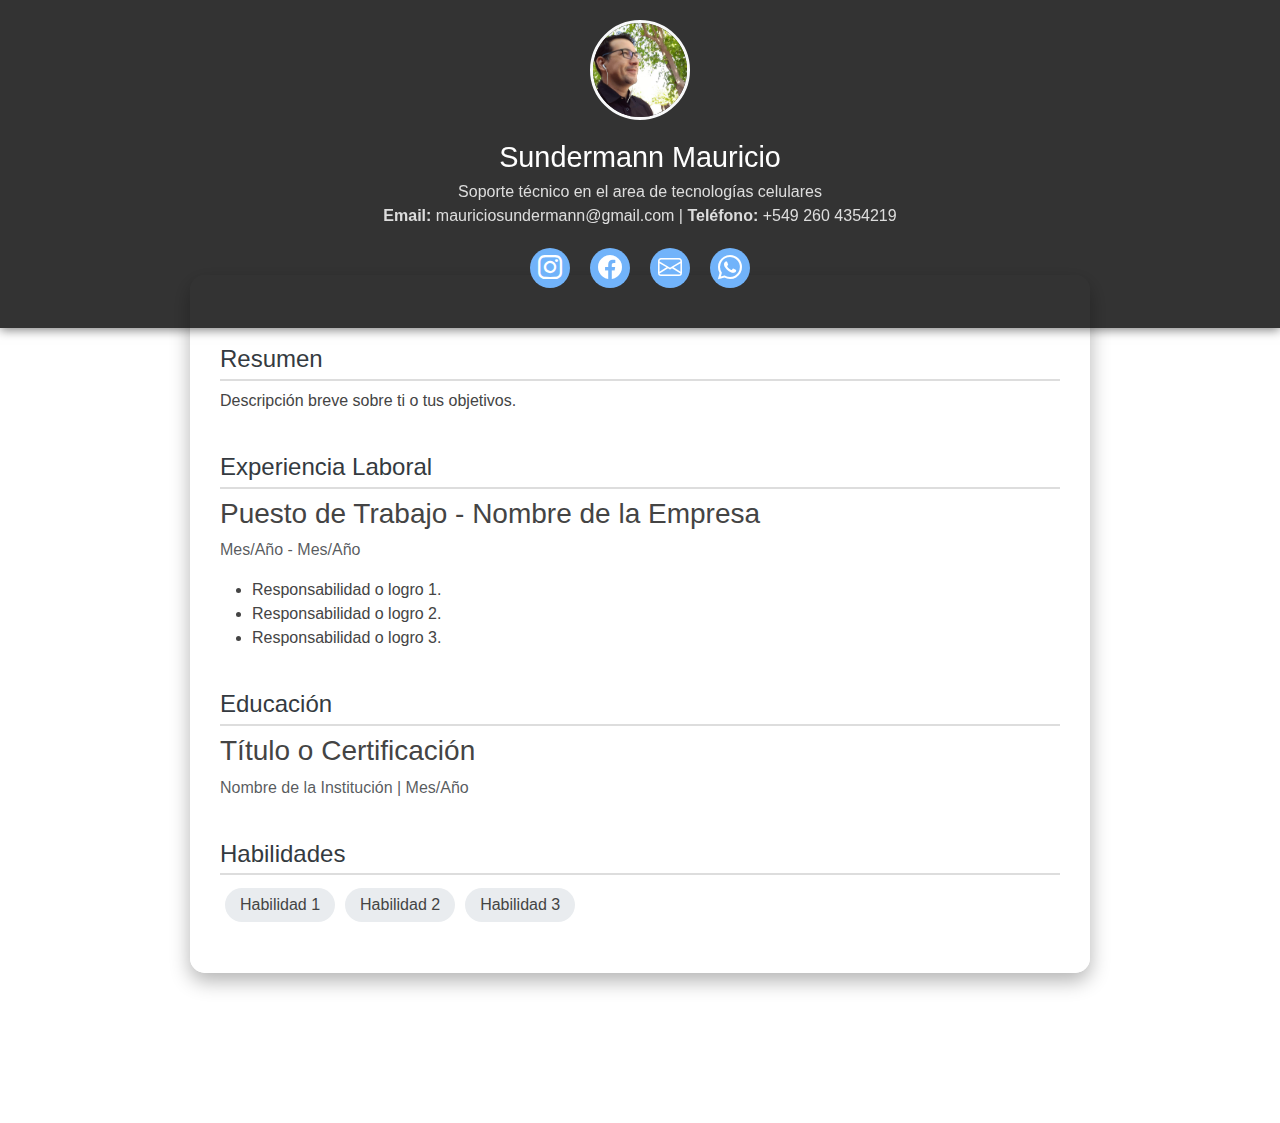
==== index.html @ 99ce33b4 "Update and rename curriculum.html to index.html" ====
<!DOCTYPE html>
<html lang="en">

<head>
    <meta charset="UTF-8">
    <meta name="viewport" content="width=device-width, initial-scale=1.0">
    <title>Currículum Vitae</title>
    <!-- Bootstrap CSS -->
    <link href="https://cdn.jsdelivr.net/npm/bootstrap@5.3.0-alpha3/dist/css/bootstrap.min.css" rel="stylesheet">
    <!-- Estilos Personalizados -->
    <link rel="stylesheet" href="style/estilo.css">
</head>

<body>

    <!-- Encabezado fijo -->
    <header class="cv-header">
        <img src="https://via.placeholder.com/100" alt="Foto o Logo" id="profile-pic">
        <h1 id="name"></h1>
        <p id="position"></p>
        <p>
            <strong>Email:</strong> <span id="email"></span> |
            <strong>Teléfono:</strong> <span id="phone"></span>
        </p>

        <!-- Barra de Redes Sociales -->
        <div class="social-bar" id="social-bar"></div>

    </header>

    <!-- Contenedor flotante -->
    <div class="cv-container">
        <!-- Contenido Principal -->
        <main>
            <!-- Resumen -->
            <section id="summary-section">
                <h2 class="section-title">Resumen</h2>
                <p id="description"></p>
            </section>

            <!-- Experiencia Laboral -->
            <section id="experience-section">
                <h2 class="section-title">Experiencia Laboral</h2>
                <div id="experience"></div>
            </section>

            <!-- Educación -->
            <section id="education-section">
                <h2 class="section-title">Educación</h2>
                <div id="education"></div>
            </section>

            <!-- Habilidades -->
            <section id="skills-section">
                <h2 class="section-title">Habilidades</h2>
                <ul id="skills" class="skills-list"></ul>
            </section>
        </main>
    </div>

    <!-- JavaScript para cargar el JSON -->
    <script>
        document.addEventListener("DOMContentLoaded", () => {
            fetch("data/curriculum.json")
                .then(response => response.json())
                .then(data => {

                    console.log(data);

                    // Foto o logo
                    document.getElementById("profile-pic").src = data.profilePic || "https://via.placeholder.com/100";

                    // Información principal
                    document.getElementById("name").textContent = data.name;
                    document.getElementById("position").textContent = data.position;
                    document.getElementById("email").textContent = data.email;
                    document.getElementById("phone").textContent = data.phone;
                    document.getElementById("description").textContent = data.description;

                    // Experiencia laboral
                    const experienceSection = document.getElementById("experience");
                    data.experience.forEach(exp => {
                        const div = document.createElement("div");
                        div.classList.add("experience-item");
                        div.innerHTML = `
                            <h3>${exp.jobTitle} - ${exp.company}</h3>
                            <p class="text-muted">${exp.dates}</p>
                            <ul>${exp.responsibilities.map(r => `<li>${r}</li>`).join("")}</ul>
                        `;
                        experienceSection.appendChild(div);
                    });

                    // Educación
                    const educationSection = document.getElementById("education");
                    data.education.forEach(edu => {
                        const div = document.createElement("div");
                        div.classList.add("education-item");
                        div.innerHTML = `
                            <h3>${edu.degree}</h3>
                            <p class="text-muted">${edu.institution} | ${edu.date}</p>
                        `;
                        educationSection.appendChild(div);
                    });

                    // Habilidades
                    const skillsList = document.getElementById("skills");
                    data.skills.forEach(skill => {
                        const li = document.createElement("li");
                        li.textContent = skill;
                        skillsList.appendChild(li);
                    });

                })
                .catch(error => console.error("Error cargando el JSON:", error));

            // Cargar datos de redes sociales
            fetch("data/socials.json")
                .then(response => response.json())
                .then(socials => {

                    console.log(socials);

                    const socialBar = document.getElementById("social-bar");
                    socials.forEach(social => {
                        const socialIcon = document.createElement("a");
                        socialIcon.href = social.link;
                        socialIcon.classList.add("social-icon");
                        socialIcon.target = "_blank";
                        socialIcon.innerHTML = `<i class="${social.icon}"></i>`;
                        const tooltip = document.createElement("div");
                        tooltip.classList.add("tooltip");
                        tooltip.textContent = social.tooltip;
                        socialIcon.appendChild(tooltip);
                        socialBar.appendChild(socialIcon);
                    });
                });
        });
    </script>

    <!-- Bootstrap Icons -->
    <link href="https://cdn.jsdelivr.net/npm/bootstrap-icons/font/bootstrap-icons.css" rel="stylesheet">

    <!-- Bootstrap JS -->
    <script src="https://cdn.jsdelivr.net/npm/bootstrap@5.3.0-alpha3/dist/js/bootstrap.bundle.min.js"></script>
</body>

</html>
---- style/estilo.css ----
body {
    background: url('https://via.placeholder.com/1920x1080') no-repeat center center fixed;
    background-size: cover;
    font-family: Arial, sans-serif;
    color: #444;
    margin: 0;
}

.cv-header {
    position: fixed;
    top: 0;
    left: 0;
    width: 100%;
    background: rgba(0, 0, 0, 0.8); /* Fondo oscuro con transparencia */
    color: #fff;
    z-index: 1000;
    padding: 20px 0;
    text-align: center;
    box-shadow: 0 2px 10px rgba(0, 0, 0, 0.5);
}

.cv-header img {
    width: 100px;
    height: 100px;
    object-fit: cover;
    border-radius: 50%;
    border: 3px solid #f8f9fa;
    margin-bottom: 10px;
}

.cv-header h1 {
    font-size: 1.8rem;
    margin: 10px 0 5px;
}

.cv-header p {
    margin: 0;
    color: #ddd;
}

.cv-container {
    background: rgba(255, 255, 255, 0.9);
    border-radius: 15px;
    padding: 30px;
    max-width: 900px;
    margin: 150px auto; /* Margen ajustado para header fijo */
    box-shadow: 0px 8px 20px rgba(0, 0, 0, 0.3);
    margin-top: 275px;
}

.section-title {
    font-size: 1.5rem;
    margin-top: 40px;
    color: #343a40;
    border-bottom: 2px solid #ddd;
    padding-bottom: 5px;
}

.experience-item, .education-item {
    margin-bottom: 20px;
}

.skills-list {
    list-style: none;
    padding: 0;
}

.skills-list li {
    display: inline-block;
    background: #e9ecef;
    padding: 5px 15px;
    margin: 5px;
    border-radius: 20px;
}

.social-bar {
    display: flex;
    justify-content: center;
    align-items: center;
    margin: 20px 0;
}

.social-bar .social-icon {
    position: relative;
    width: 40px;
    height: 40px;
    margin: 0 10px;
    background: #71b3fa;
    color: white;
    border-radius: 50%;
    display: flex;
    justify-content: center;
    align-items: center;
    text-decoration: none;
    font-size: 1.5rem;
    transition: transform 0.3s ease, background 0.3s ease;
}

.social-bar .social-icon:hover {
    transform: scale(1.2);
    background: #bcddff;
}

.social-bar .social-icon .tooltip {
    position: absolute;
    bottom: 70px;
    left: 50%;
    transform: translateX(-50%);
    background: rgba(0, 0, 0, 0.7);
    color: white;
    padding: 5px 10px;
    border-radius: 5px;
    font-size: 0.9rem;
    visibility: hidden;
    opacity: 0;
    white-space: nowrap;
    transition: opacity 0.3s ease, visibility 0.3s ease;
}

.social-bar .social-icon:hover .tooltip {
    visibility: visible;
    opacity: 1;
}
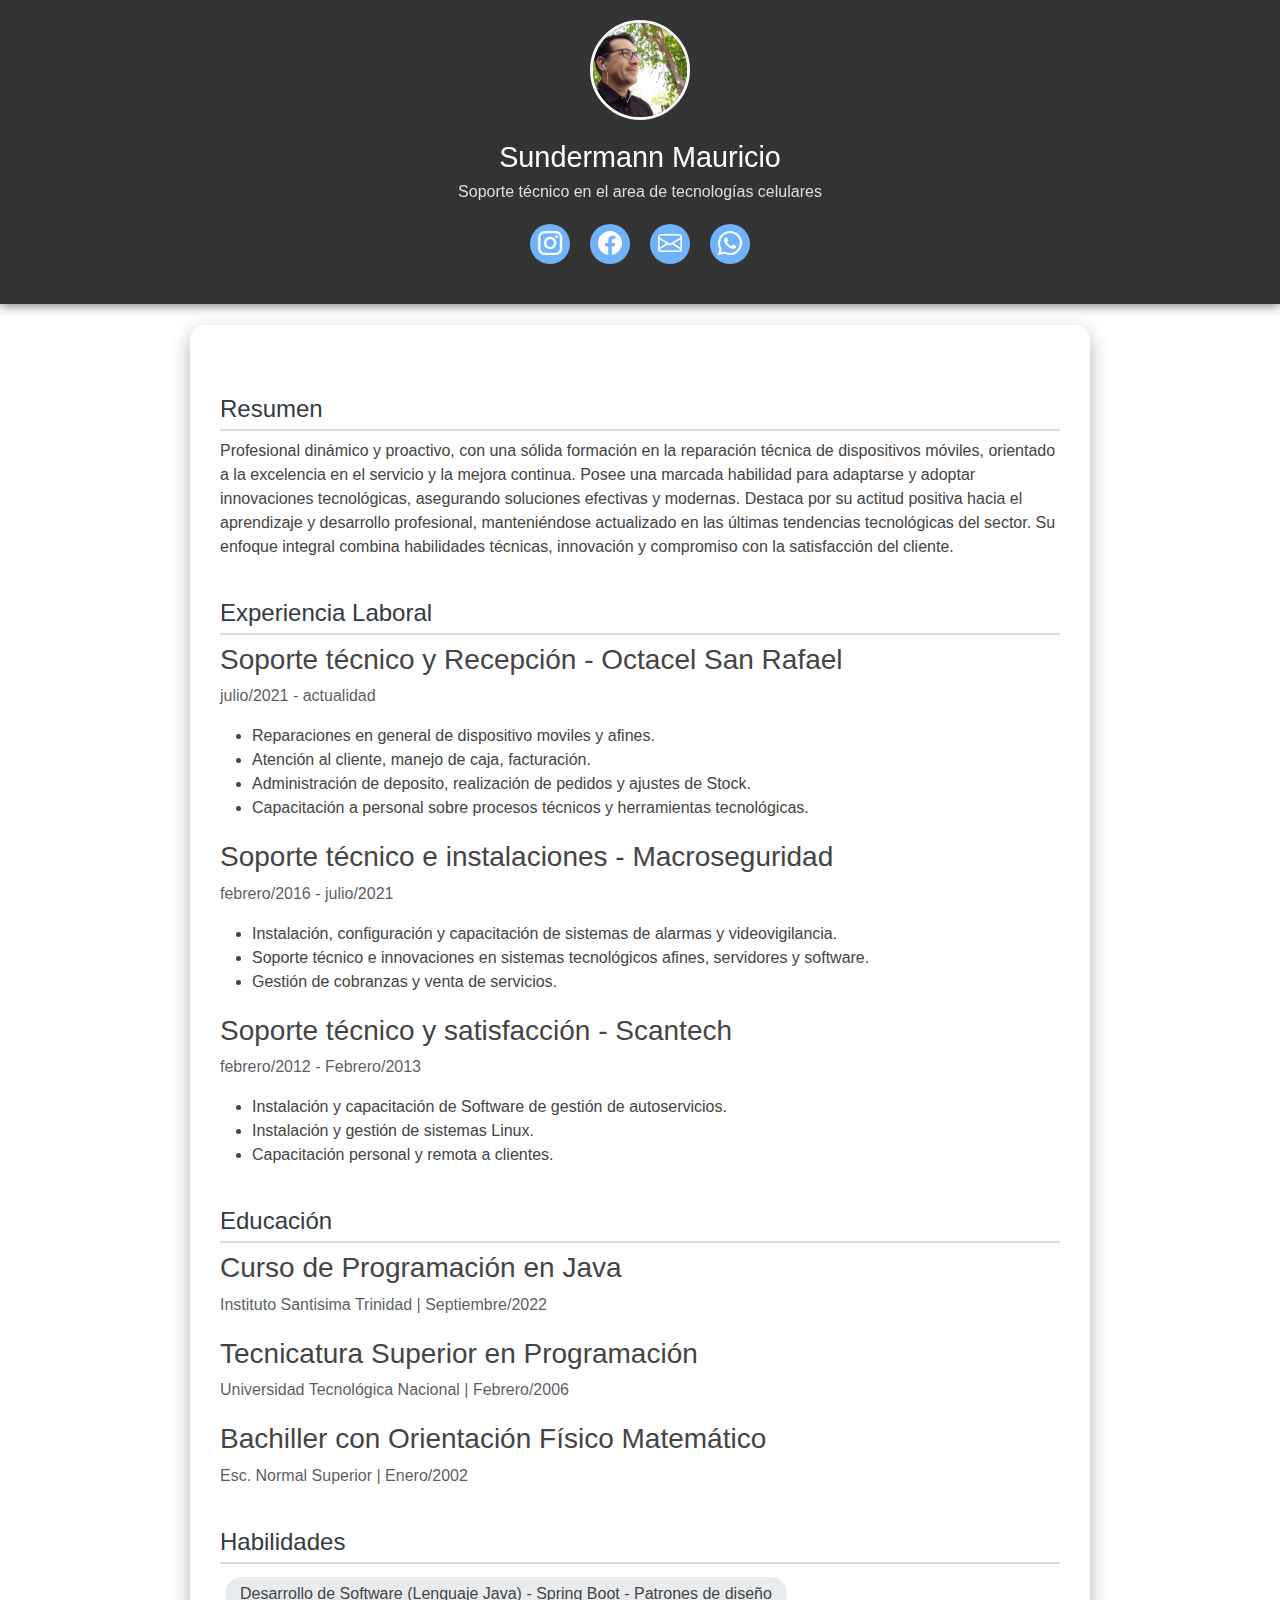
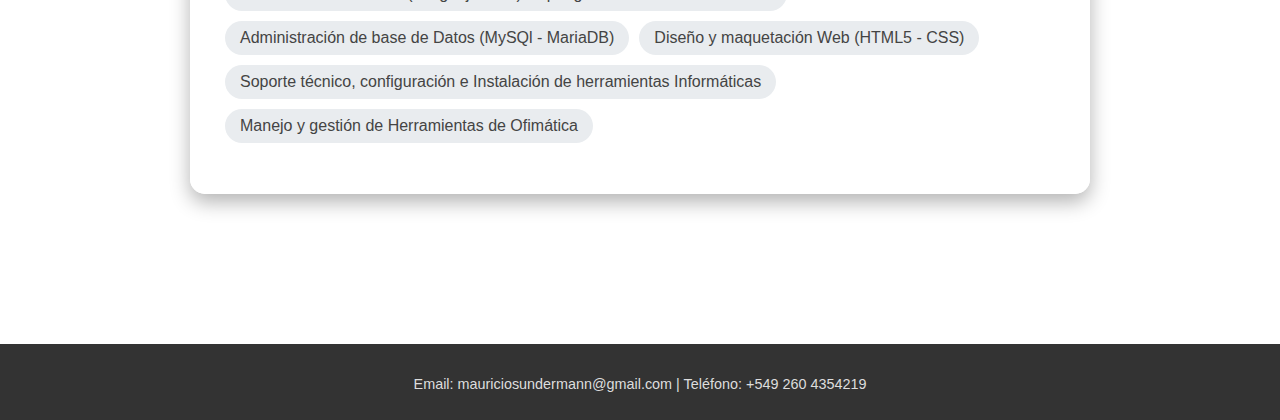
==== commit 3b6f5f40: "Ultimas actualizaciones" ====
--- a/index.html
+++ b/index.html
@@ -18,10 +18,6 @@
         <img src="https://via.placeholder.com/100" alt="Foto o Logo" id="profile-pic">
         <h1 id="name"></h1>
         <p id="position"></p>
-        <p>
-            <strong>Email:</strong> <span id="email"></span> |
-            <strong>Teléfono:</strong> <span id="phone"></span>
-        </p>
 
         <!-- Barra de Redes Sociales -->
         <div class="social-bar" id="social-bar"></div>
@@ -58,6 +54,11 @@
         </main>
     </div>
 
+    <!-- Pie de página -->
+    <footer>
+        <p>Email: <span id="footer-email"></span> | Teléfono: <span id="footer-phone"></span></p>
+    </footer>
+
     <!-- JavaScript para cargar el JSON -->
     <script>
         document.addEventListener("DOMContentLoaded", () => {
@@ -73,9 +74,9 @@
                     // Información principal
                     document.getElementById("name").textContent = data.name;
                     document.getElementById("position").textContent = data.position;
-                    document.getElementById("email").textContent = data.email;
-                    document.getElementById("phone").textContent = data.phone;
                     document.getElementById("description").textContent = data.description;
+                    document.getElementById("footer-email").textContent = data.footeremail;
+                    document.getElementById("footer-phone").textContent=data.footertelefono;
 
                     // Experiencia laboral
                     const experienceSection = document.getElementById("experience");
@@ -144,4 +145,4 @@
     <script src="https://cdn.jsdelivr.net/npm/bootstrap@5.3.0-alpha3/dist/js/bootstrap.bundle.min.js"></script>
 </body>
 
-</html>
+</html>--- a/style/estilo.css
+++ b/style/estilo.css
@@ -45,7 +45,7 @@
     max-width: 900px;
     margin: 150px auto; /* Margen ajustado para header fijo */
     box-shadow: 0px 8px 20px rgba(0, 0, 0, 0.3);
-    margin-top: 275px;
+    margin-top: 325px;
 }
 
 .section-title {
@@ -120,4 +120,32 @@
 .social-bar .social-icon:hover .tooltip {
     visibility: visible;
     opacity: 1;
+}
+
+footer {
+    background: rgba(0, 0, 0, 0.8);
+    color: #fff;
+    text-align: center;
+    padding: 20px 0;
+    position: relative;
+    width: 100%;
+    margin-top: auto;
+}
+
+footer img {
+    width: 50px;
+    height: 50px;
+    object-fit: cover;
+    border-radius: 50%;
+    border: 2px solid #f8f9fa;
+}
+
+footer p {
+    margin: 10px 0 5px;
+    font-size: 0.9rem;
+    color: #ddd;
+}
+
+footer strong {
+    color: #fff;
 }